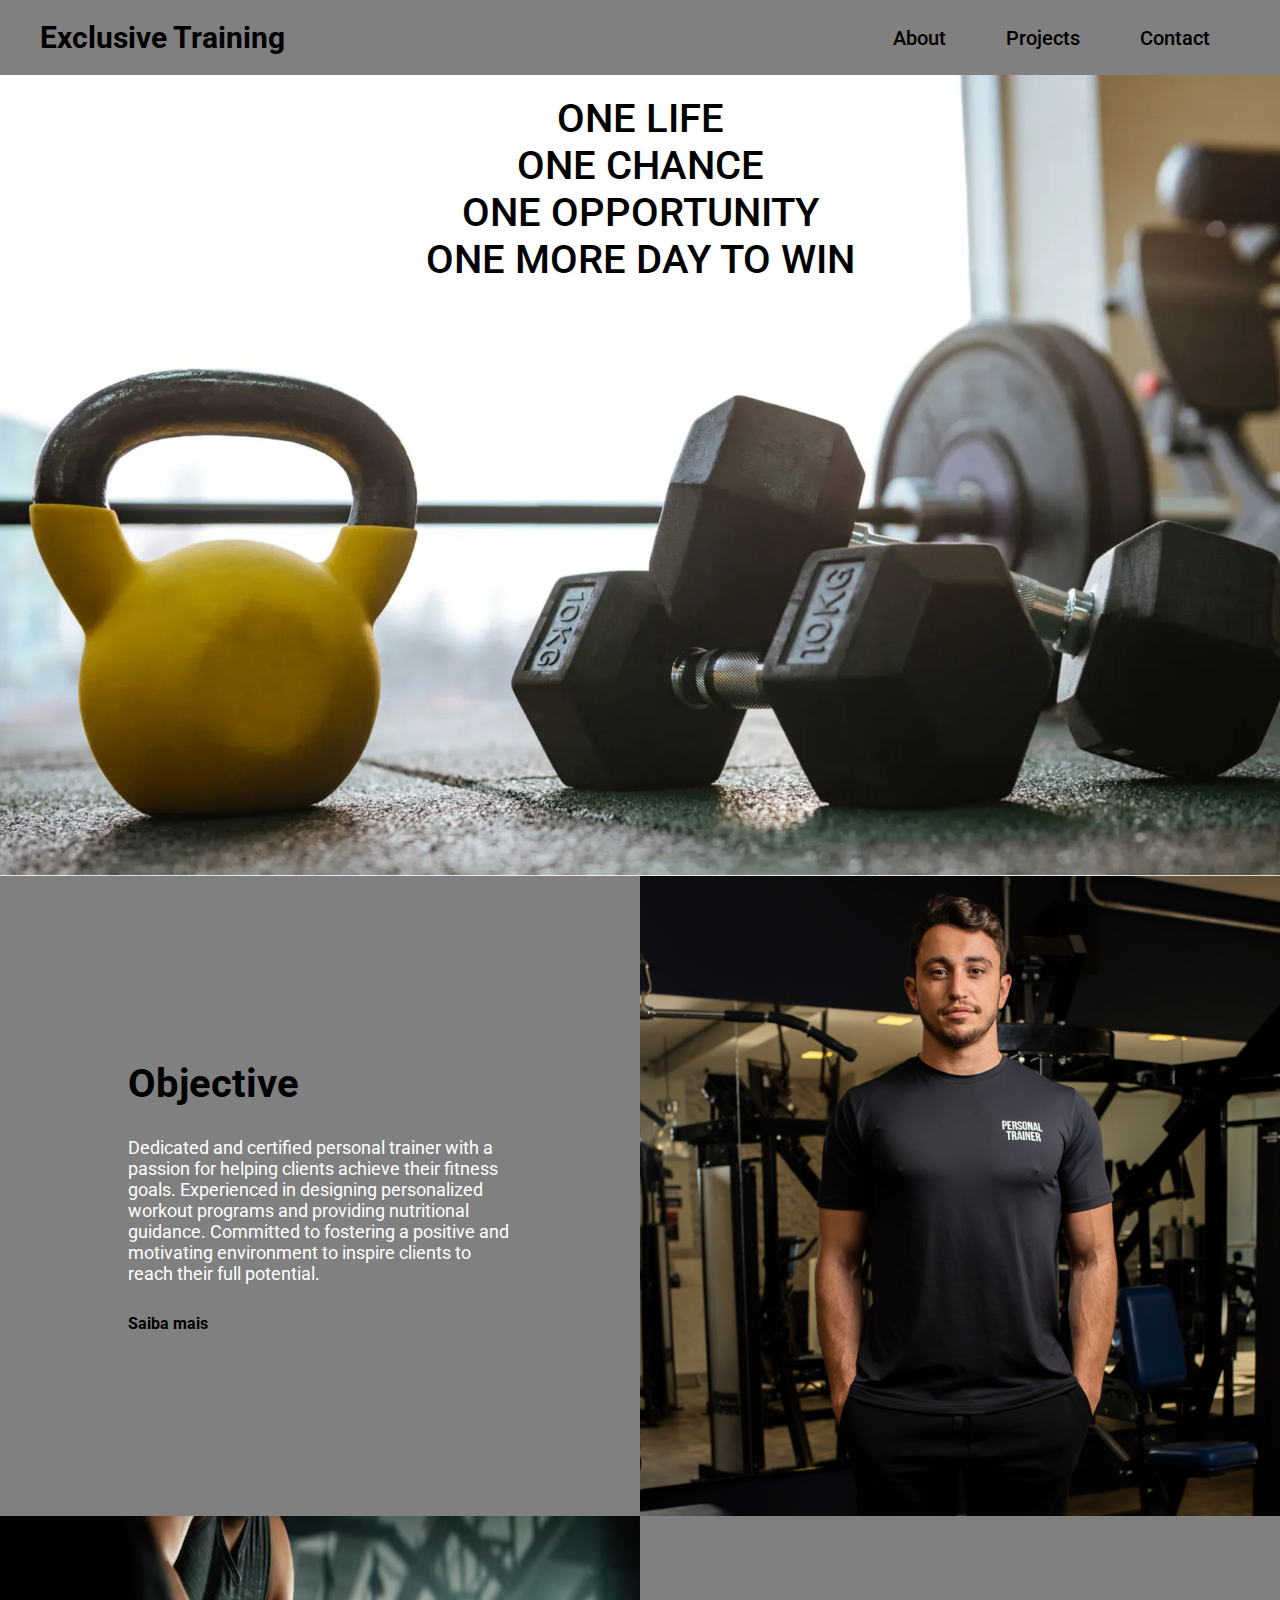
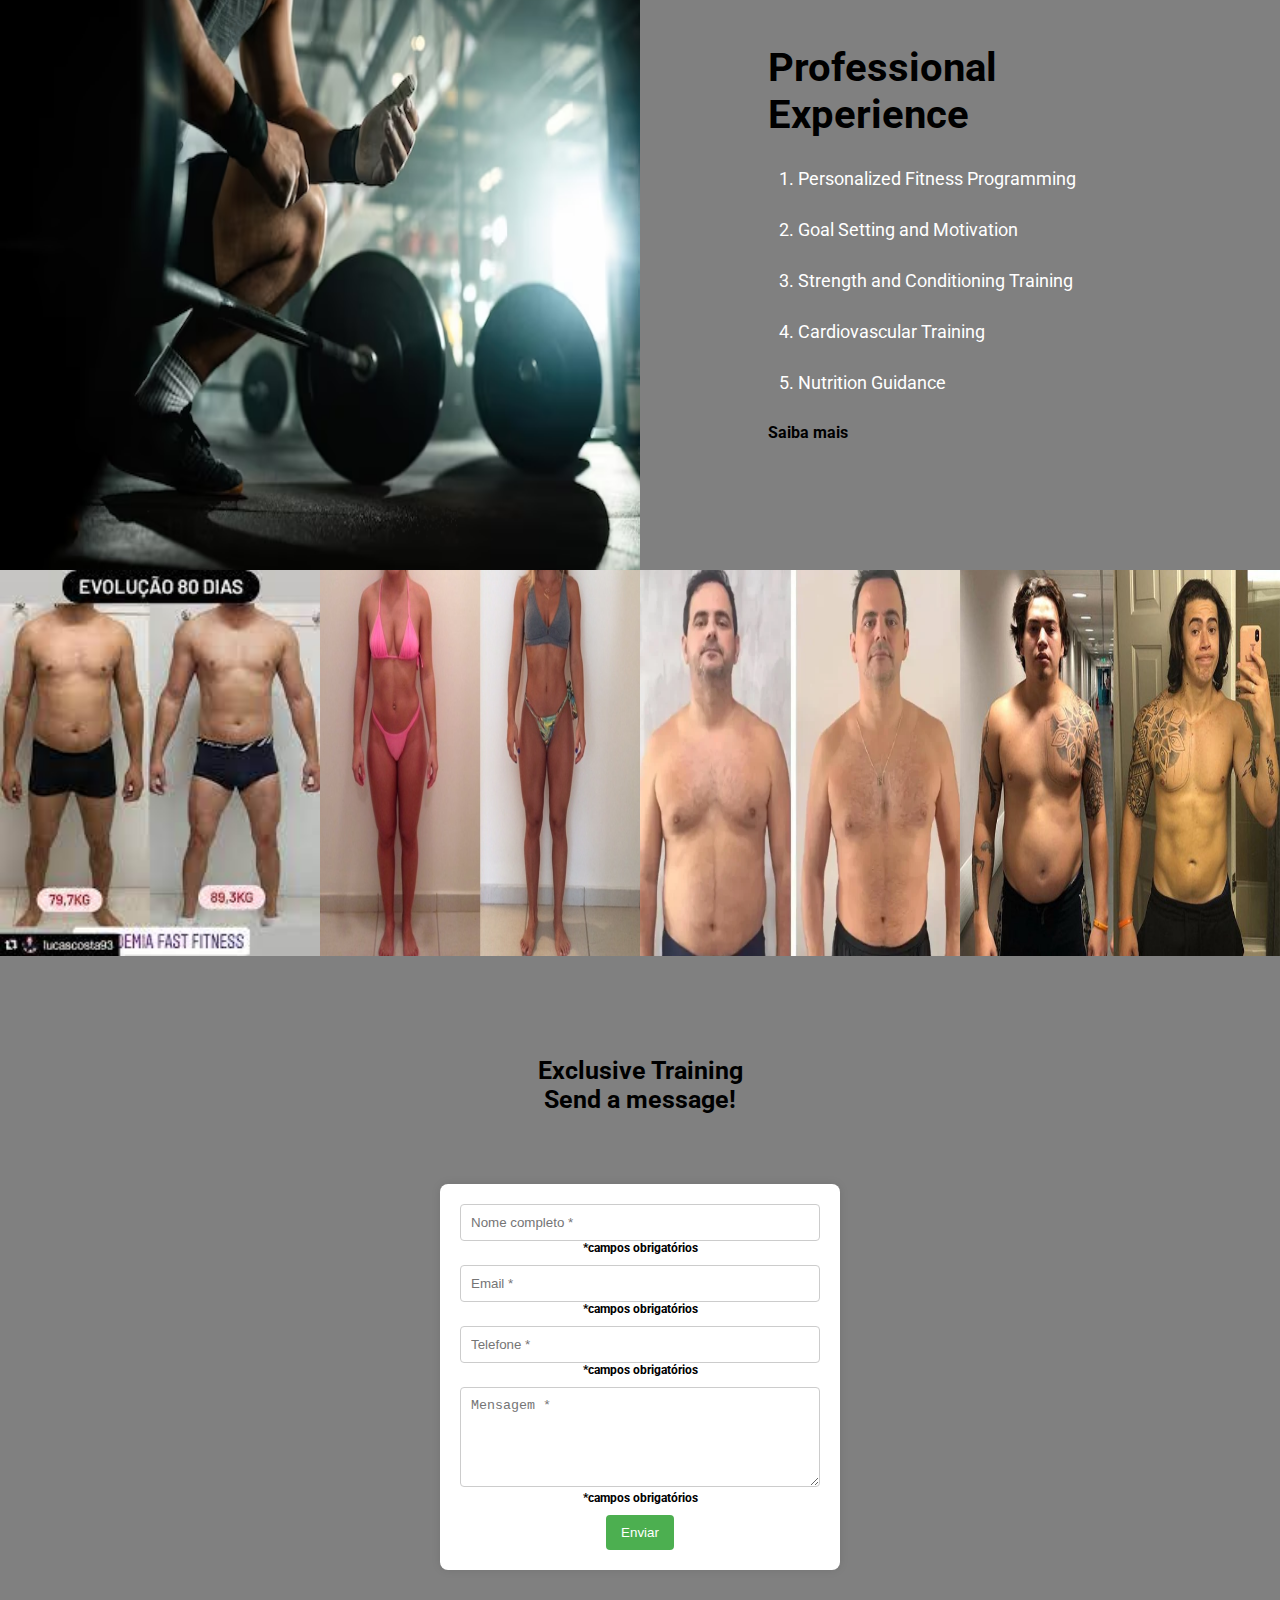
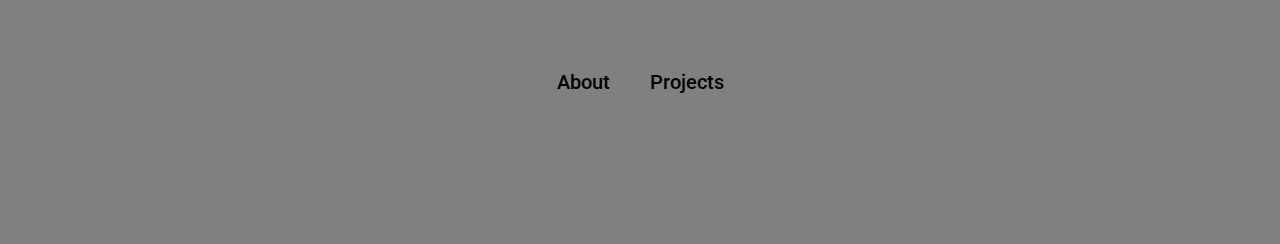
==== index.html @ 9b05f6e7 "Alteration" ====
<!DOCTYPE html>
<html lang="pt-BR">
  <head>
    <meta charset="UTF-8" />
    <meta name="viewport" content="width=device-width, initial-scale=1.0" />
    <title>Exclusive Training</title>

    <link rel="stylesheet" href="./src/pages/home/reset.css" />
    <link rel="stylesheet" href="src/pages/home/variable.css" />
    <link rel="stylesheet" href="src/pages/home/index.css">
    <link rel="stylesheet" href="src/pages/home/menu.css"/>

    <link rel="preconnect" href="https://fonts.googleapis.com" />
    <link rel="preconnect" href="https://fonts.gstatic.com" crossorigin />
    <link
      href="https://fonts.googleapis.com/css2?family=Roboto:wght@100;400;500;700;900&display=swap"
      rel="stylesheet"
    />
    <link rel="stylesheet" href="./src/css/font-awesome.css" />
  </head>

  <body>
    <header class="header">
      <div class="header-container">
        <a href="/">
          <h1 class="logo">Exclusive Training</h1>
        </a>

        <nav>
          <input type="checkbox" id="menu-hamburguer" />

          <label for="menu-hamburguer">
            <div class="menu">
              <span class="hamburguer"></span>
            </div>
          </label>

          <ul>
            <li><a href="#about">About</a></li>
            <li><a href="#projects">Projects</a></li>
            <li><a href="#contact">Contact</a></li>
          </ul>
        </nav>
      </div>
    </header>
    <section class="hero">
        <h2>One Life </br>One Chance</br>One Opportunity</br>One more day to WIN</h2>
    </section>
    <section class="about" id="about">
        <div class="item">
            <h3>Objective</h3>
            <p>Dedicated and certified personal trainer with a passion for helping clients achieve their fitness goals. Experienced in designing personalized workout programs and providing nutritional guidance. Committed to fostering a positive and motivating environment to inspire clients to reach their full potential.</p>
            <a href="" class="btn-know-more">Saiba mais</a>
        </div>
        <!-- <div class="image right"></div>
        <div class="image left"></div> -->
        <img src="../../../assets/images/personal_3.jpg" alt="Image right" class="image right" />
        <img src="../../../assets/images/treino.avif"Image left" class="image left" />
        <div class="item">
            <h3>Professional Experience</h3>
            <ol>
                <li>Personalized Fitness Programming</li>
                <li>Goal Setting and Motivation</li>
                <li>Strength and Conditioning Training</li>
                <li>Cardiovascular Training</li>
                <li>Nutrition Guidance</li>
              
            </ol>
            <a href="" class="btn-know-more">Saiba mais</a>
        </div>
    </section>
    <section class="projects" id="projects">

        <div class="project">
            <a href="">
                <img src="../../../assets/images/perda_1.jpg" alt="Pessoa1" />
            </a>
        </div>
        <div class="project">
            <a href="">
                <img src="../../../assets/images/perda_2.jpg" alt="Pessoa2" />
            </a>
        </div>
        <div class="project">
            <a href="">
                <img src="../../../assets/images/perda_5.webp" alt="Pessoa3" />
            </a>
        </div>
        <div class="project">
            <a href="">
                 <img src="../../../assets/images/perda_4.jpg" alt="Pessoa4" />
            </a>
        </div>
    
    </section>
    <footer class="footer" id="contact">

        <h4>Exclusive Training</br>Send a message!</h4>

        <div class="formulario">
            <form action="" onsubmit="verificaFormulario(event)">
            <input type="text" name="name" id="name" placeholder="Nome completo *" class="input-padrao">
            <label for="name" class="label-error">*campos obrigatórios</label>
            
            <input type="text" name="email" id="email" placeholder="Email *" class="input-padrao">
            <label for="email" class="label-error">*campos obrigatórios</label>
            
            <input type="text" name="telefone" id="telefone" placeholder="Telefone *" class="input-padrao">
            <label for="telefone" class="label-error">*campos obrigatórios</label>
            
            <textarea type="text" name="mensagem" id="mensagem" placeholder="Mensagem *" class="mensagem input-padrao"></textarea>
            <label for="mensagem" class="label-error">*campos obrigatórios</label>
            
            <button type="submit">Enviar</button>
          </form> </div>



        <nav>
            <ul>
                <li><a href="#about">About</a></li>
                <li><a href="#projects">Projects</a></li>
            </ul>
        </nav>

    </footer>
  </body>
</html>
---- src/pages/home/variable.css ----
:root {
    --max-width-size: 1920px;
}
---- src/pages/home/index.css ----
html {
    font-size: 62.5%;
}

body {
    display: grid;
    grid-template-areas: "header header header header"
                         "hero hero hero hero"
                         "about about about about"
                         "services services services services"
                         "projects projects projects projects"
                         "footer footer footer footer";
    grid-template-columns: repeat(4, 1fr);
    font-size: 1.6rem;
    font-family: 'Roboto', sans-serif;
    font-weight: 400;
}

/* Header */

.header {
    grid-area: header;
    background-color:gray;
}

.header .header-container {
    display: flex;
    padding: 20px 40px;
    justify-content: space-between;
    align-items: center;
    min-height: 75px;
}

.header h1 {
    font-size: 3rem;
    font-weight: 700;
    transition: 0.3s;
}

.header a:hover h1 {
    color: coral;
}

/* Hero */

.hero {
    grid-area: hero;
    height: 89vh;
    background: url('/assets/images/treino-funcional-1.webp') center center no-repeat;
    background-size: cover;
    display: flex;
    justify-content: center;
    position: relative;
    color:black;
}

.hero h2 {
    font-weight: 500;
    text-align: center;
    text-transform: uppercase;
    font-size: 4rem;
    margin-top: 20px;
}

.hero:after {
    content: url('../images/seta_preta.png');
    height: 35px;
    bottom: 40px;
    position: absolute;
    animation: downarrow 0.6s infinite alternate ease-in-out;
}

@-webkit-keyframes downarrow {
    0% { -webkit-transform: translateY(0); opacity: 0.4; }
    100% { -webkit-transform: translateY(0.4rem); opacity: 0.9;}
}

@media (max-width: 425px){
    .hero {
        height: 60vh;
    }

    .hero h2 {
        font-size: 2.5rem;
    }
}

/* About */

.about {
    grid-area: about;
    display: grid;
    grid-template-columns: 1fr 1fr;
    background-color: gray;
    max-width: var(--max-width-size); 
}

.about .item {
    padding: 20%;
    display: flex;
    flex-direction: column;
    justify-content: center;
    align-content: center;
}

.about .item h3 {
    font-weight: 700;
    font-size: 4rem;
    color: black;
}

.about .item li {
    font-weight: 400;
    font-size: 1.8rem;
    margin: 30px 0;
    color: white;
    font-family: 'Roboto', sans-serif;
    margin-left: 30px;
    
}

.about .item p {
    font-weight: 400;
    font-size: 1.8rem;
    margin: 30px 0;
    color: white;
}


.about .image {
    height: 100%;
    width: 100%;
}

.about .item .btn-know-more {
    font-size: 1.6rem;
    align-self: flex-start;
    color:black;
    font-family: 'Roboto', sans-serif;
    font-weight: bold
}

.about .item .btn-know-more:hover {
    font-weight: 700;
}

.about .image.right {
    background-size: cover;
}

.about .image.left {
    
    background-size: cover;
}

@media (max-width: 425px){
    .about {
        grid-template-columns: 1fr;
        grid-template-rows: repeat(4, 1fr);
    }

    .about .item {
        text-align: center;
    }
}

/* Services */

.services {
    grid-area: services;
    display: grid;
    grid-template-columns: 1fr 1fr;
    text-align: center;
}

.services .service {
    padding: 70px 20px;
}

.services .service img {
    width: 250px;
    margin-bottom: 30px;
}

.services .service h3 {
    font-size: 1.8rem;
    font-weight: 700;
}

.services .service p {
    font-size: 2rem;
    font-weight: 400;
    max-width: 400px;
    margin: 20px auto 0;
    line-height: 25px;
}

.services .service:nth-child(1)  {
    background-color:lightskyblue;
}

.services .service:nth-child(2)  {
    background-color:lightpink;
}

@media (max-width: 425px){
    .services {
        grid-template-columns: 1fr;
    }
}

/* Projects */

.projects {
    grid-area: projects;
    display: grid;
    grid-template-columns: repeat(4, 1fr);
    background-color: gray;
}

.projects img {
    width: 100%;
    height: 100%;
    transition: 0.3s;
    

}

.projects a:hover img {
    opacity: 0.8;
}

@media (max-width: 768px) {
    .projects {
        grid-template-columns: 1fr 1fr;
        grid-template-rows: 1fr 1fr; 
    }
}

@media (max-width: 425px){
    .projects {
        grid-template-columns: 1fr;
        grid-template-rows: repeat(4, 1fr);
    }
}

/* Footer */

.footer {
    grid-area: footer;
    display: flex;
    background-color:gray;
    flex-direction: column;
    text-align: center;
    padding: 100px 0;
}

.footer h4{
    font-weight: 700;
    font-size: 2.5rem;
    margin-bottom: 20px;
}

.footer nav {
    margin: 50px 0;
}

.footer nav ul {
    display: flex;
    justify-content: center;
    max-width: 320px;
    margin: 0 auto;
}

.footer nav ul li a {
    font-weight: 500;
    font-size: 2rem;
    margin: 20px;
    transition: 0.3s;
}

.footer nav ul li a:hover {
    font-weight: 700;
    color: white;
}


form {
        max-width: 400px;
        margin: 50px auto;
        background-color: #fff;
        padding: 20px;
        border-radius: 8px;
        box-shadow: 0 0 10px rgba(0, 0, 0, 0.1);
    }
    
    .input-padrao {
        width: 100%;
        padding: 10px;
        margin-bottom: 15px;
        box-sizing: border-box;
        border: 1px solid #ccc;
        border-radius: 4px;
    }
    
    .label-error {
        display: block;
        margin-top: -15px;
        margin-bottom: 10px;
        font-size: 12px;
        font-family: 'Roboto', sans-serif;
        color: black;
        font-weight: bold
    }
    
    .mensagem {
        height: 100px;
    }
    
    button {
        background-color: #4caf50;
        color: white;
        padding: 10px 15px;
        border: none;
        border-radius: 4px;
        cursor: pointer;
    }
    
    button:hover {
        background-color: #45a049;
    }
    
    p {
        font-size: 12px;
        color: #888;
        margin-top: -10px;
        margin-bottom: 20px;
    }
---- src/pages/home/menu.css ----
.header nav ul {
    display: flex;
}

.header nav ul li a {
    font-size: 2rem;
    font-weight: 500;
    padding: 10px 30px;
    border-radius: 50px;
    transition: 0.3s;
}

.header nav ul li a:hover {
    color: white;
    background-color: coral;
}

/* RESPONSIVE */

.header .menu {
    display: none;
    width: 60px;
    height: 60px;
    align-self: flex-end;
}

.header nav label {
    display: flex;
    flex-direction: column;
}

.header .hamburguer {
    background-color: black;
    position: relative;
    display: block;
    width: 30px;
    height: 2px;
    top: 29px;
    left: 15px;
    transition: 0.3s ease-in-out;
}

.header .hamburguer:before,
.header .hamburguer:after {
    background-color: black;
    content: "";
    display: block;
    width: 100%;
    height: 100%;
    position: absolute;
    transition: 0.3s ease-in-out;
}

.header .hamburguer:before {
    top: -10px;
}

.header .hamburguer:after {
    bottom: -10px;
}

.header input {
    display: none;
}

.header input:checked ~ label .hamburguer {
    transform: rotate(45deg);
}

.header input:checked ~ label .hamburguer:before {
    transform: rotate(90deg);
    top: 0;
}

.header input:checked ~ label .hamburguer:after {
    transform: rotate(90deg);
    top: 0;
}

@media (max-width: 900px){
    .header .menu {
        display: block;
    }

    .header nav ul {
        display: none;
    }

    .header input:checked ~ ul {
        display: block;
    }

    .header nav {
        position: absolute;
        top: 8px;
        right: 20px;
        z-index: 1;
    }

    .header nav ul {
        width: 200px;
        background-color: white;
        padding: 20px;
    }

    .header nav ul a {
        text-align: center;
        padding: 20px;
        display: block;
    }
}
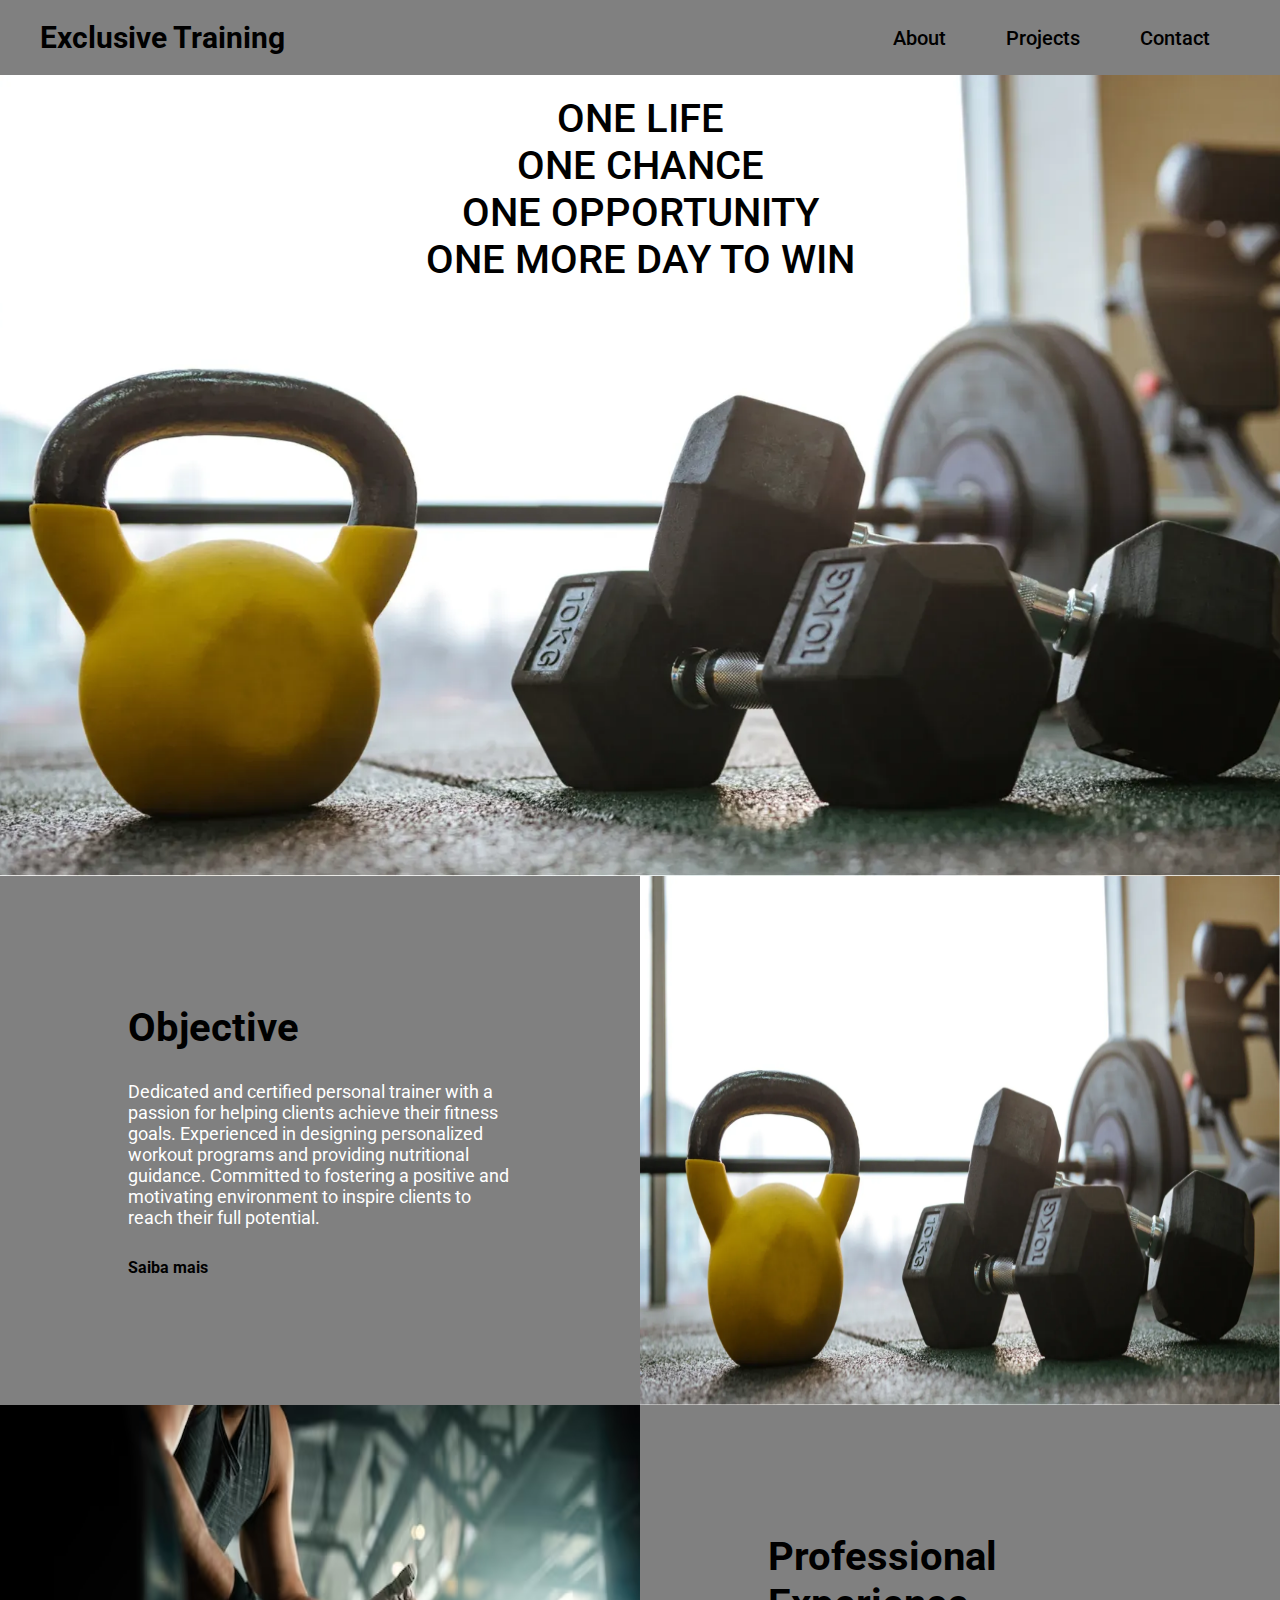
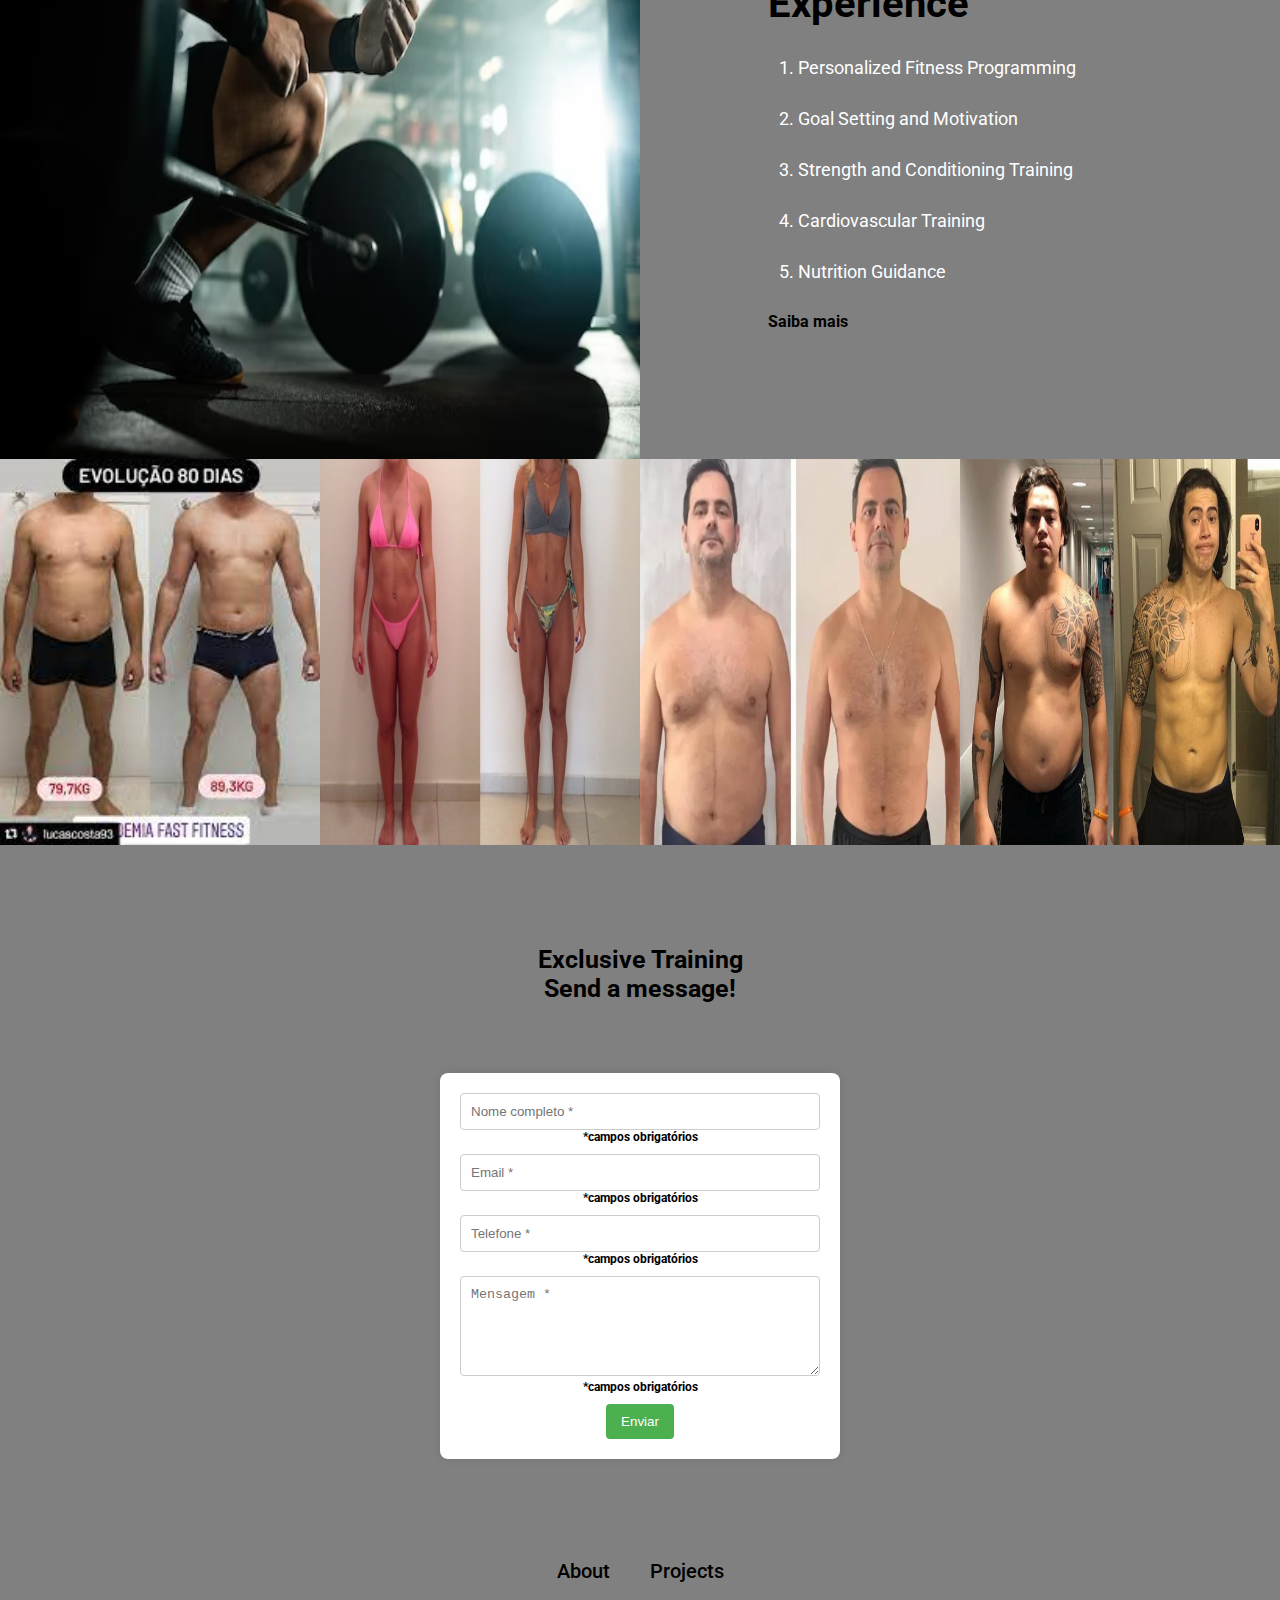
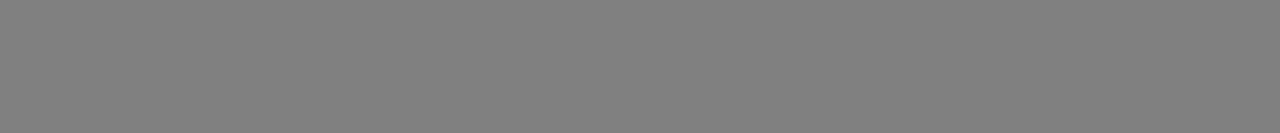
==== commit 282cffd7: "alt2" ====
--- a/index.html
+++ b/index.html
@@ -54,7 +54,7 @@
         </div>
         <!-- <div class="image right"></div>
         <div class="image left"></div> -->
-        <img src="../../../assets/images/personal_3.jpg" alt="Image right" class="image right" />
+        <img src="assets/images/treino-funcional-1.webp" alt="Image right" class="image right" />
         <img src="../../../assets/images/treino.avif"Image left" class="image left" />
         <div class="item">
             <h3>Professional Experience</h3>
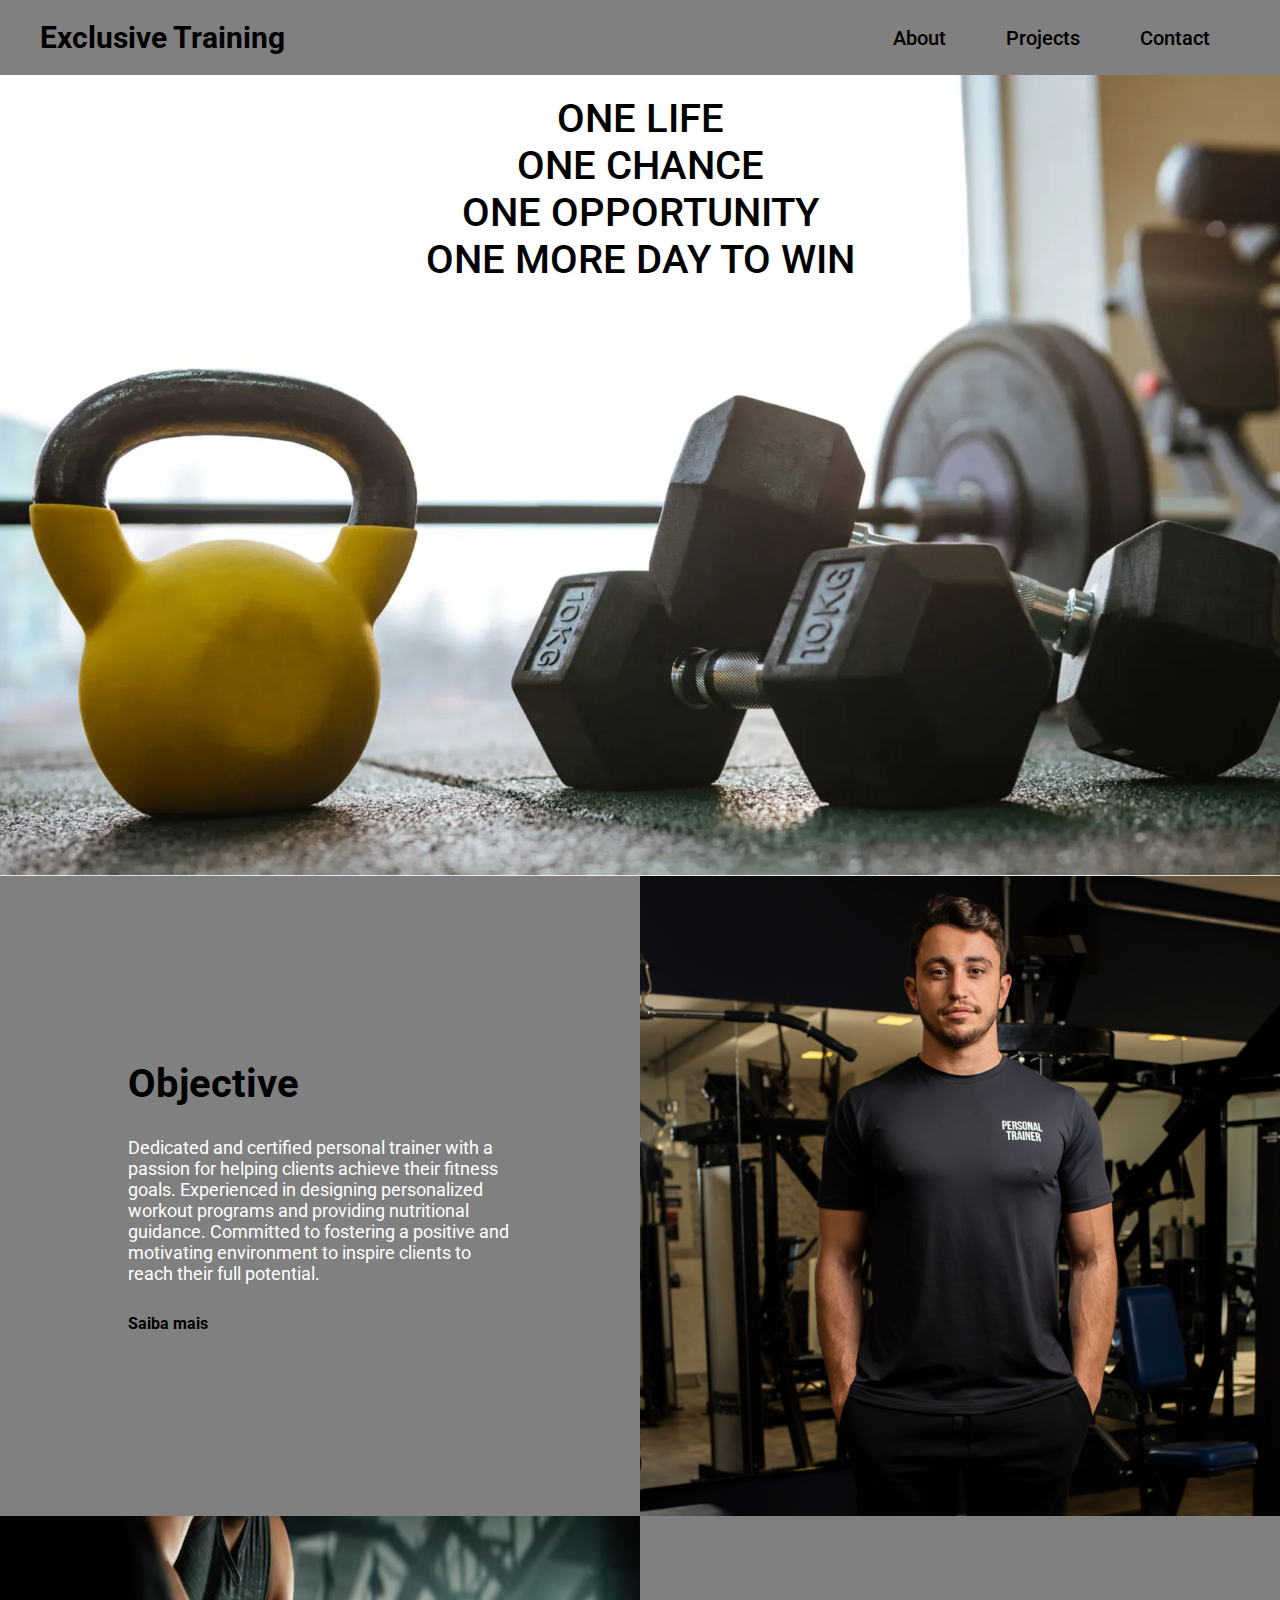
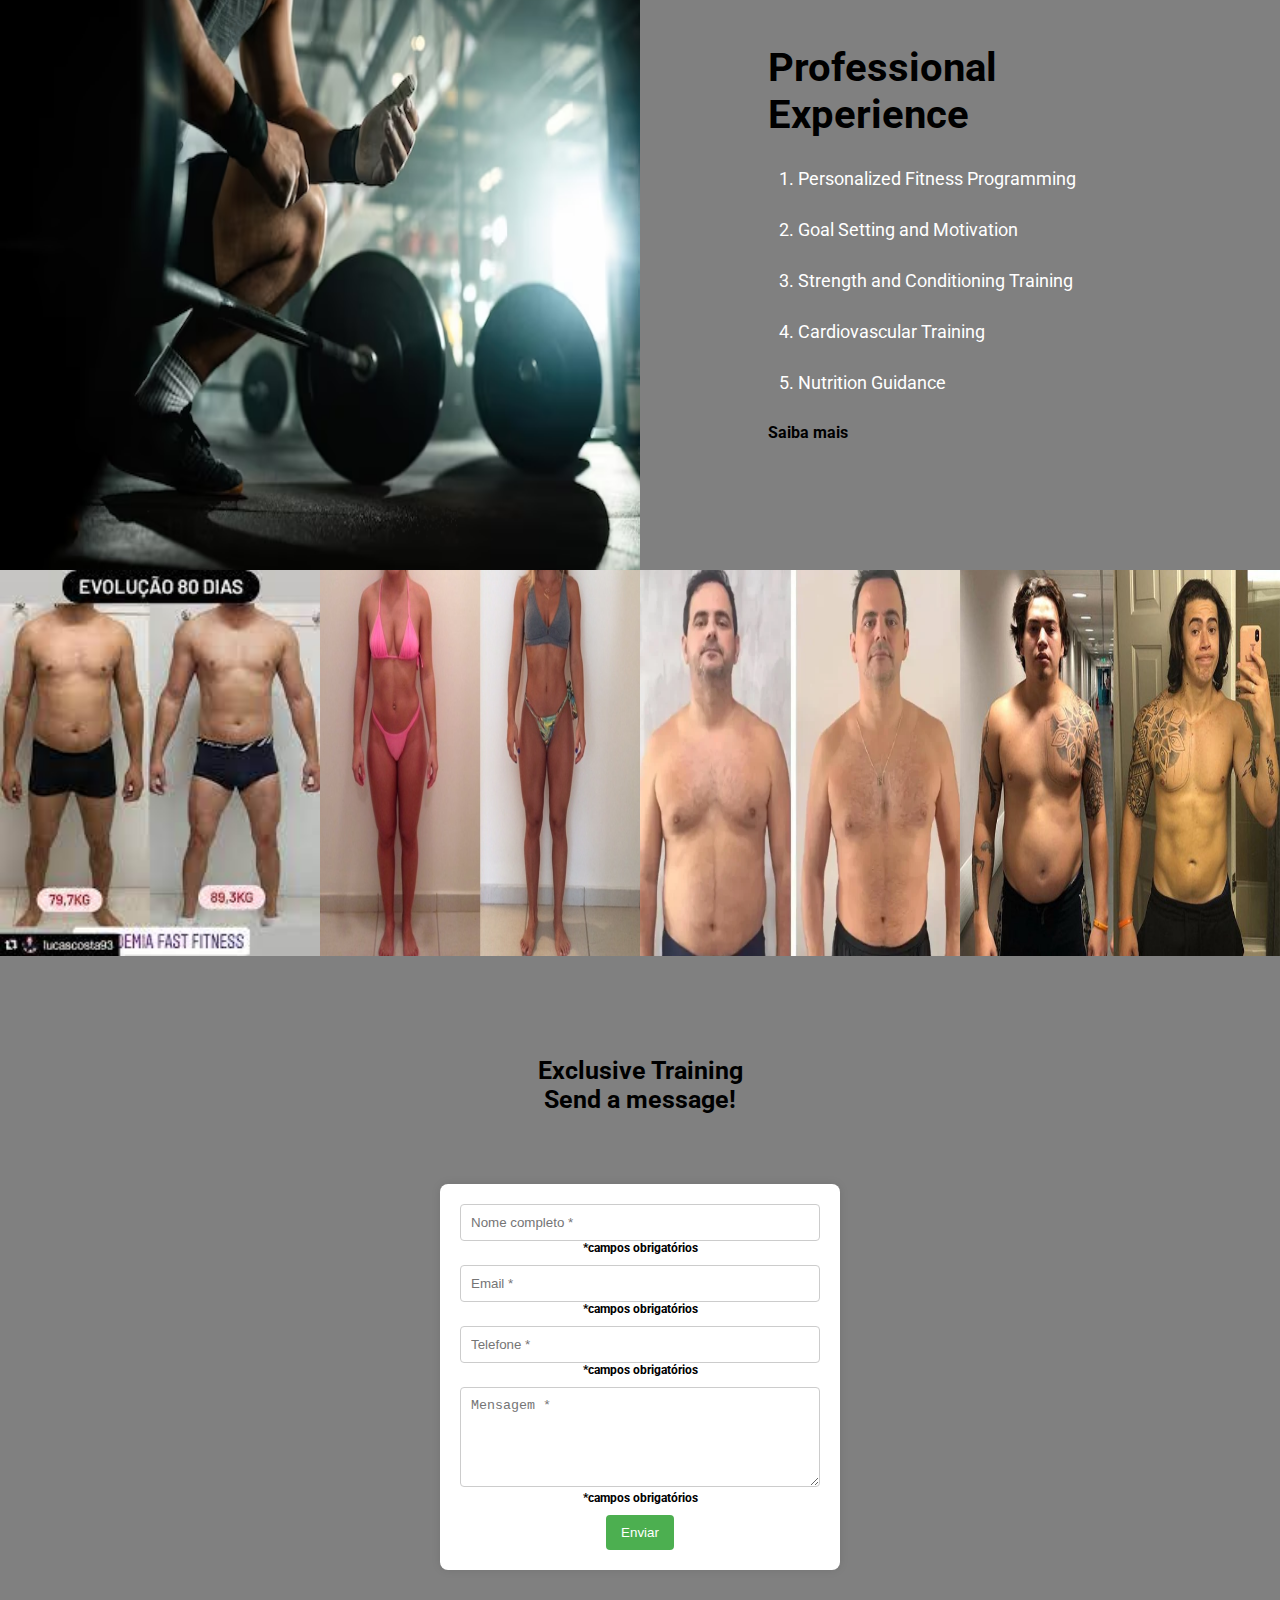
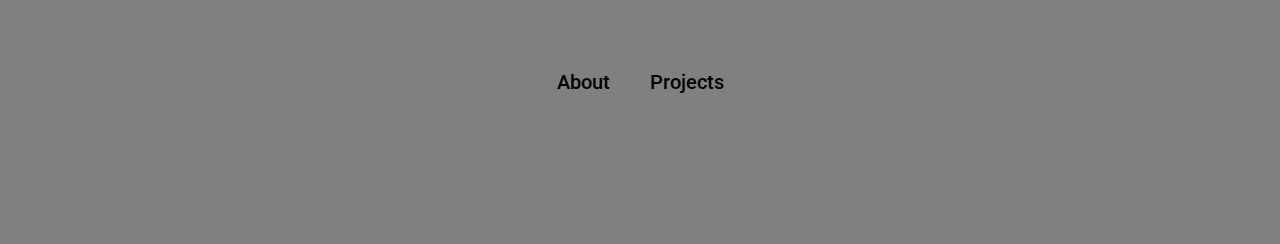
==== commit a24cd126: "alt4" ====
--- a/index.html
+++ b/index.html
@@ -54,8 +54,8 @@
         </div>
         <!-- <div class="image right"></div>
         <div class="image left"></div> -->
-        <img src="assets/images/treino-funcional-1.webp" alt="Image right" class="image right" />
-        <img src="../../../assets/images/treino.avif"Image left" class="image left" />
+        <img src="assets/images/personal_3.jpg" alt="Image right" class="image right" />
+        <img src="assets/images/treino.avif" class="image left" />
         <div class="item">
             <h3>Professional Experience</h3>
             <ol>
@@ -73,22 +73,22 @@
 
         <div class="project">
             <a href="">
-                <img src="../../../assets/images/perda_1.jpg" alt="Pessoa1" />
+                <img src="assets/images/perda_1.jpg" alt="Pessoa1" />
             </a>
         </div>
         <div class="project">
             <a href="">
-                <img src="../../../assets/images/perda_2.jpg" alt="Pessoa2" />
+                <img src="assets/images/perda_2.jpg" alt="Pessoa2" />
             </a>
         </div>
         <div class="project">
             <a href="">
-                <img src="../../../assets/images/perda_5.webp" alt="Pessoa3" />
+                <img src="assets/images/perda_5.webp" alt="Pessoa3" />
             </a>
         </div>
         <div class="project">
             <a href="">
-                 <img src="../../../assets/images/perda_4.jpg" alt="Pessoa4" />
+                 <img src="assets/images/perda_4.jpg" alt="Pessoa4" />
             </a>
         </div>
     
--- a/src/pages/home/index.css
+++ b/src/pages/home/index.css
@@ -46,7 +46,7 @@
 .hero {
     grid-area: hero;
     height: 89vh;
-    background: url('/assets/images/treino-funcional-1.webp') center center no-repeat;
+    background: url(/assets/images/treino-funcional-1.webp) center center no-repeat;
     background-size: cover;
     display: flex;
     justify-content: center;
